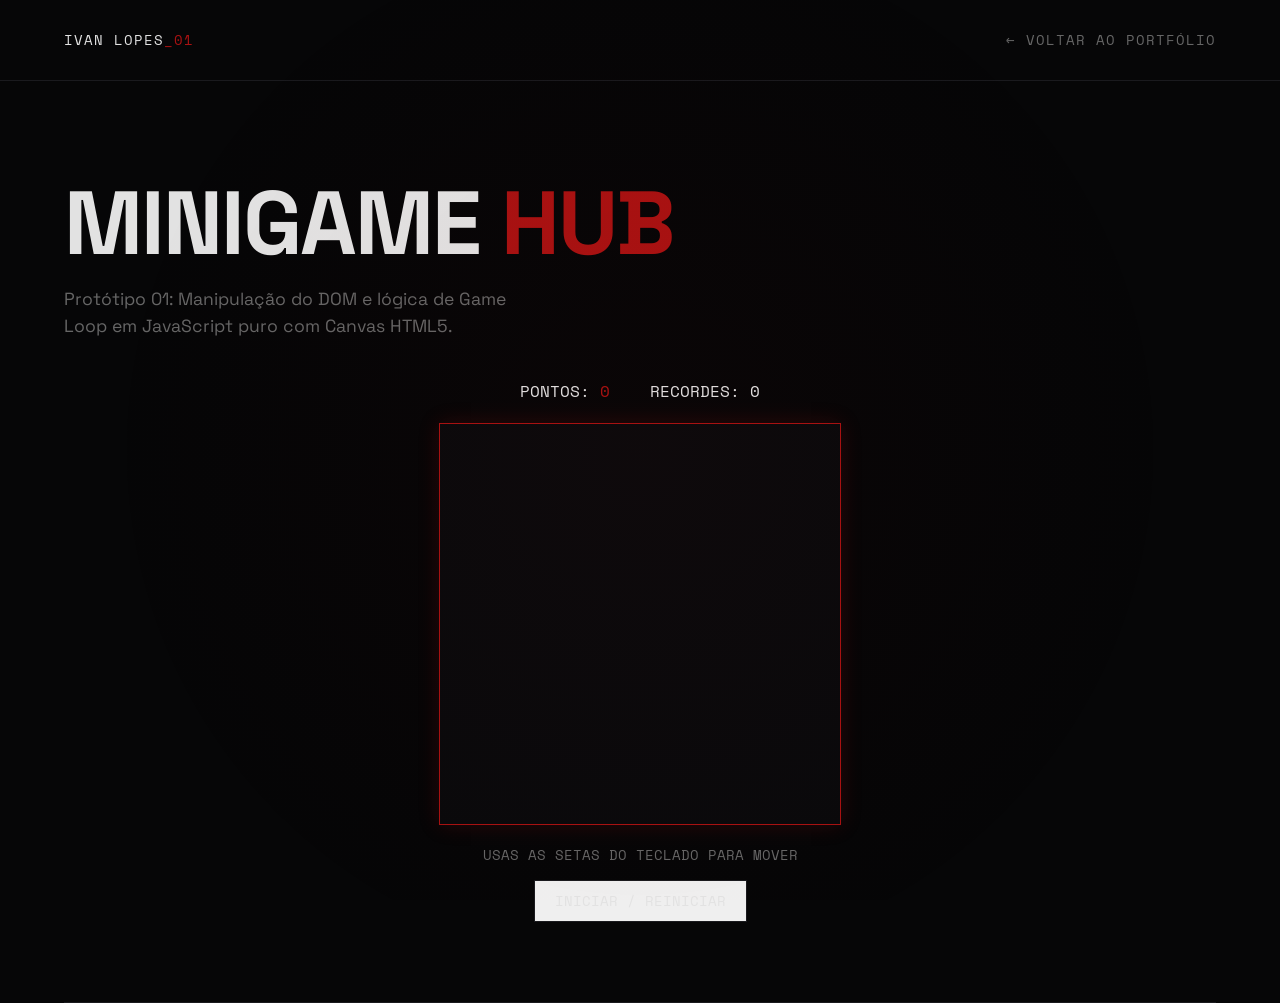
==== minigames.html @ bb53c3ee "First Prototipe" ====
<!DOCTYPE html>
<html lang="pt-BR">
<head>
    <meta charset="UTF-8">
    <meta name="viewport" content="width=device-width, initial-scale=1.0">
    <title>Hub de Minigames | Ivan Lopes</title>
    <link rel="preconnect" href="https://fonts.googleapis.com">
    <link rel="preconnect" href="https://fonts.gstatic.com" crossorigin>
    <link href="https://fonts.googleapis.com/css2?family=Space+Grotesk:wght@400;700&family=Space+Mono&display=swap" rel="stylesheet">
    <link rel="stylesheet" href="style.css">
    <style>
        .game-container {
            display: flex;
            flex-direction: column;
            align-items: center;
            gap: 20px;
            margin-top: 40px;
        }

        #gameCanvas {
            background-color: #0A0A0C;
            border: 1px solid var(--accent-red);
            box-shadow: 0 0 20px rgba(168, 18, 18, 0.2);
        }

        .game-stats {
            display: flex;
            gap: 40px;
            font-family: var(--font-mono);
            font-size: 1rem;
        }

        .game-controls {
            font-family: var(--font-mono);
            font-size: 0.85rem;
            color: var(--text-muted);
            text-align: center;
        }
    </style>
</head>
<body>

    <div class="noise-overlay"></div>

    <header>
        <div class="brand-id">IVAN LOPES<span>_01</span></div>
        <nav>
            <a href="index.html">← VOLTAR AO PORTFÓLIO</a>
        </nav>
    </header>

    <main>
        <section class="hero-editorial">
            <h1 class="hero-title">
                MINIGAME <span class="red-accent">HUB</span>
            </h1>
            <p class="bio-text">
                Protótipo 01: Manipulação do DOM e lógica de Game Loop em JavaScript puro com Canvas HTML5.
            </p>

            <div class="game-container">
                <div class="game-stats">
                    <div>PONTOS: <span id="score" class="red-accent">0</span></div>
                    <div>RECORDES: <span id="highScore">0</span></div>
                </div>

                <canvas id="gameCanvas" width="400" height="400"></canvas>

                <div class="game-controls">
                    <p>USAS AS SETAS DO TECLADO PARA MOVER</p>
                    <button id="startBtn" class="p-action" style="margin-top: 15px; cursor: pointer;">INICIAR / REINICIAR</button>
                </div>
            </div>
        </section>
    </main>

    <script>
        const canvas = document.getElementById('gameCanvas');
        const ctx = canvas.getContext('2d');
        const scoreElement = document.getElementById('score');
        const highScoreElement = document.getElementById('highScore');
        const startBtn = document.getElementById('startBtn');

        const gridSize = 20;
        const tileCount = canvas.width / gridSize;

        let snake = [{ x: 10, y: 10 }];
        let food = { x: 15, y: 15 };
        let dx = 0;
        let dy = 0;
        let score = 0;
        let highScore = 0;
        let gameInterval = null;
        let isRunning = false;

        function drawGame() {
            moveSnake();
            if (checkGameOver()) return;

            clearCanvas();
            drawFood();
            drawSnake();
        }

        function clearCanvas() {
            ctx.fillStyle = '#060607';
            ctx.fillRect(0, 0, canvas.width, canvas.height);
        }

        function drawSnake() {
            ctx.fillStyle = '#A81212';
            snake.forEach((part, index) => {
                if (index === 0) ctx.fillStyle = '#E61C1C';
                else ctx.fillStyle = '#A81212';
                ctx.fillRect(part.x * gridSize, part.y * gridSize, gridSize - 2, gridSize - 2);
            });
        }

        function drawFood() {
            ctx.fillStyle = '#10B981';
            ctx.fillRect(food.x * gridSize, food.y * gridSize, gridSize - 2, gridSize - 2);
        }

        function moveSnake() {
            const head = { x: snake[0].x + dx, y: snake[0].y + dy };
            snake.unshift(head);

            if (head.x === food.x && head.y === food.y) {
                score += 10;
                scoreElement.textContent = score;
                if (score > highScore) {
                    highScore = score;
                    highScoreElement.textContent = highScore;
                }
                generateFood();
            } else {
                snake.pop();
            }
        }

        function generateFood() {
            food.x = Math.floor(Math.random() * tileCount);
            food.y = Math.floor(Math.random() * tileCount);
        }

        function checkGameOver() {
            const head = snake[0];

            if (head.x < 0 || head.x >= tileCount || head.y < 0 || head.y >= tileCount) {
                resetGame();
                return true;
            }

            for (let i = 1; i < snake.length; i++) {
                if (head.x === snake[i].x && head.y === snake[i].y) {
                    resetGame();
                    return true;
                }
            }
            return false;
        }

        function resetGame() {
            alert(`Game Over! Pontuação final: ${score}`);
            clearInterval(gameInterval);
            isRunning = false;
            snake = [{ x: 10, y: 10 }];
            dx = 0;
            dy = 0;
            score = 0;
            scoreElement.textContent = score;
        }

        function startGame() {
            if (isRunning) clearInterval(gameInterval);
            snake = [{ x: 10, y: 10 }];
            dx = 1;
            dy = 0;
            score = 0;
            scoreElement.textContent = score;
            isRunning = true;
            generateFood();
            gameInterval = setInterval(drawGame, 100);
        }

        window.addEventListener('keydown', e => {
            if (!isRunning) return;
            switch (e.key) {
                case 'ArrowUp':
                    if (dy !== 1) { dx = 0; dy = -1; }
                    break;
                case 'ArrowDown':
                    if (dy !== -1) { dx = 0; dy = 1; }
                    break;
                case 'ArrowLeft':
                    if (dx !== 1) { dx = -1; dy = 0; }
                    break;
                case 'ArrowRight':
                    if (dx !== -1) { dx = 1; dy = 0; }
                    break;
            }
        });

        startBtn.addEventListener('click', startGame);
    </script>
</body>
</html>
---- style.css ----
/* RESET & BASE */
* {
    margin: 0;
    padding: 0;
    box-sizing: border-box;
}

:root {
    --bg-color: #060607;
    --text-color: #E2E2E2;
    --text-muted: #666666;
    --accent-red: #A81212;
    --accent-red-hover: #E61C1C;
    --accent-green: #10B981;
    --line-color: #1A1A1E;
    --font-main: 'Space Grotesk', sans-serif;
    --font-mono: 'Space Mono', monospace;
}

html {
    scroll-behavior: smooth;
    background-color: var(--bg-color);
    color: var(--text-color);
    font-family: var(--font-main);
}

body {
    overflow-x: hidden;
}

/* OVERLAY DE RUÍDO SUTIL */
.noise-overlay {
    position: fixed;
    top: 0; left: 0; width: 100vw; height: 100vh;
    background: radial-gradient(circle, rgba(168, 18, 18, 0.03) 0%, rgba(0,0,0,0) 70%);
    pointer-events: none;
    z-index: 999;
}

/* HEADER MINIMALISTA */
header {
    display: flex;
    justify-content: space-between;
    align-items: center;
    padding: 30px 5vw;
    border-bottom: 1px solid var(--line-color);
    font-family: var(--font-mono);
    font-size: 0.85rem;
    letter-spacing: 1px;
}

.brand-id span {
    color: var(--accent-red);
}

nav {
    display: flex;
    gap: 30px;
}

nav a {
    color: var(--text-muted);
    text-decoration: none;
    transition: color 0.3s;
}

nav a:hover {
    color: var(--accent-red-hover);
}

/* MAIN LAYOUT CONTAINER */
main {
    max-width: 1300px;
    margin: 0 auto;
    padding: 0 5vw;
}

/* HERO EDITORIAL COM FOTO */
.hero-editorial {
    padding: 100px 0 80px 0;
    border-bottom: 1px solid var(--line-color);
}

.hero-layout {
    display: grid;
    grid-template-columns: 1fr 300px;
    gap: 40px;
    align-items: center;
}

.hero-title {
    font-size: clamp(2.8rem, 7vw, 6.5rem);
    font-weight: 700;
    line-height: 0.95;
    letter-spacing: -2px;
    text-transform: uppercase;
}

.red-accent {
    color: var(--accent-red);
}

.hero-image-block {
    position: relative;
    width: 100%;
    max-width: 280px;
}

/* FOTO DO PERFIL CORRIGIDA */
.profile-photo {
    width: 100%;
    height: 380px;
    object-fit: cover;
    border-radius: 4px;
    border: 1px solid var(--line-color);
    filter: grayscale(100%) contrast(110%);
    transition: all 0.3s ease;
}

.profile-photo:hover {
    filter: grayscale(0%);
    border-color: var(--accent-red-hover);
    box-shadow: 0 0 15px rgba(168, 18, 18, 0.3);
}

.hero-meta {
    display: flex;
    justify-content: space-between;
    align-items: flex-end;
    margin-top: 60px;
    flex-wrap: wrap;
    gap: 30px;
}

.status-tag {
    font-family: var(--font-mono);
    font-size: 0.8rem;
    color: var(--text-muted);
}

.status-tag span {
    color: var(--accent-green);
    margin-right: 6px;
}

.bio-text {
    max-width: 480px;
    font-size: 1.1rem;
    color: var(--text-muted);
    line-height: 1.5;
    margin-top: 20px;
}

/* ESTRUTURA EDITORIAL / SEÇÕES */
.editorial-section {
    display: grid;
    grid-template-columns: 200px 1fr;
    padding: 90px 0;
    border-bottom: 1px solid var(--line-color);
}

.section-label {
    font-family: var(--font-mono);
    font-size: 0.85rem;
    color: var(--accent-red);
    letter-spacing: 1px;
}

.big-statement {
    font-size: clamp(1.4rem, 3vw, 2.2rem);
    font-weight: 300;
    line-height: 1.3;
    margin-bottom: 50px;
}

.skills-list {
    display: flex;
    gap: 80px;
}

.skill-column h4 {
    font-family: var(--font-mono);
    font-size: 0.8rem;
    color: var(--text-muted);
    margin-bottom: 15px;
    letter-spacing: 1px;
}

.skill-column ul {
    list-style: none;
}

.skill-column li {
    font-size: 1rem;
    margin-bottom: 8px;
    color: var(--text-color);
}

/* LISTA DE PROJETOS */
.project-list {
    display: flex;
    flex-direction: column;
}

.project-item {
    display: grid;
    grid-template-columns: 60px 1fr auto;
    align-items: center;
    padding: 35px 0;
    border-bottom: 1px solid var(--line-color);
    transition: background 0.3s;
}

.project-item:first-child {
    border-top: 1px solid var(--line-color);
}

.project-item:hover {
    background-color: rgba(168, 18, 18, 0.03);
}

.p-num {
    font-family: var(--font-mono);
    font-size: 0.9rem;
    color: var(--accent-red);
}

.p-info h3 {
    font-size: 1.5rem;
    font-weight: 600;
    letter-spacing: -0.5px;
    margin-bottom: 4px;
}

.p-info p {
    font-size: 0.95rem;
    color: var(--text-muted);
}

.p-techs {
    font-family: var(--font-mono);
    font-size: 0.75rem;
    color: var(--text-muted);
    margin-top: 8px;
}

.p-action {
    font-family: var(--font-mono);
    font-size: 0.85rem;
    color: var(--text-color);
    text-decoration: none;
    padding: 10px 20px;
    border: 1px solid var(--line-color);
    transition: all 0.3s;
}

.p-action:hover {
    border-color: var(--accent-red-hover);
    color: var(--accent-red-hover);
}

/* FOOTER EDITORIAL */
.footer-main h2 {
    font-size: clamp(1.8rem, 4vw, 3.5rem);
    font-weight: 700;
    letter-spacing: -1px;
    margin-bottom: 20px;
}

.email-link {
    display: inline-block;
    font-size: clamp(1.2rem, 3vw, 2.2rem);
    color: var(--accent-red);
    text-decoration: none;
    font-family: var(--font-mono);
    margin-bottom: 50px;
    transition: color 0.3s;
}

.email-link:hover {
    color: var(--accent-red-hover);
}

.footer-nav {
    display: flex;
    gap: 30px;
    margin-bottom: 60px;
}

.footer-nav a {
    font-family: var(--font-mono);
    color: var(--text-muted);
    text-decoration: none;
    font-size: 0.9rem;
    transition: color 0.3s;
}

.footer-nav a:hover {
    color: var(--text-color);
}

.copyright-line {
    display: flex;
    justify-content: space-between;
    font-family: var(--font-mono);
    font-size: 0.75rem;
    color: var(--text-muted);
    padding-top: 30px;
    border-top: 1px solid var(--line-color);
}

/* RESPONSIVIDADE */
@media (max-width: 850px) {
    .hero-layout {
        grid-template-columns: 1fr;
    }
    
    .hero-image-block {
        max-width: 100%;
        margin-top: 20px;
    }

    .profile-photo {
        height: 320px;
    }

    .editorial-section {
        grid-template-columns: 1fr;
        gap: 20px;
        padding: 50px 0;
    }

    .project-item {
        grid-template-columns: 1fr;
        gap: 15px;
    }

    .p-action {
        width: fit-content;
    }

    .skills-list {
        flex-direction: column;
        gap: 30px;
    }
}
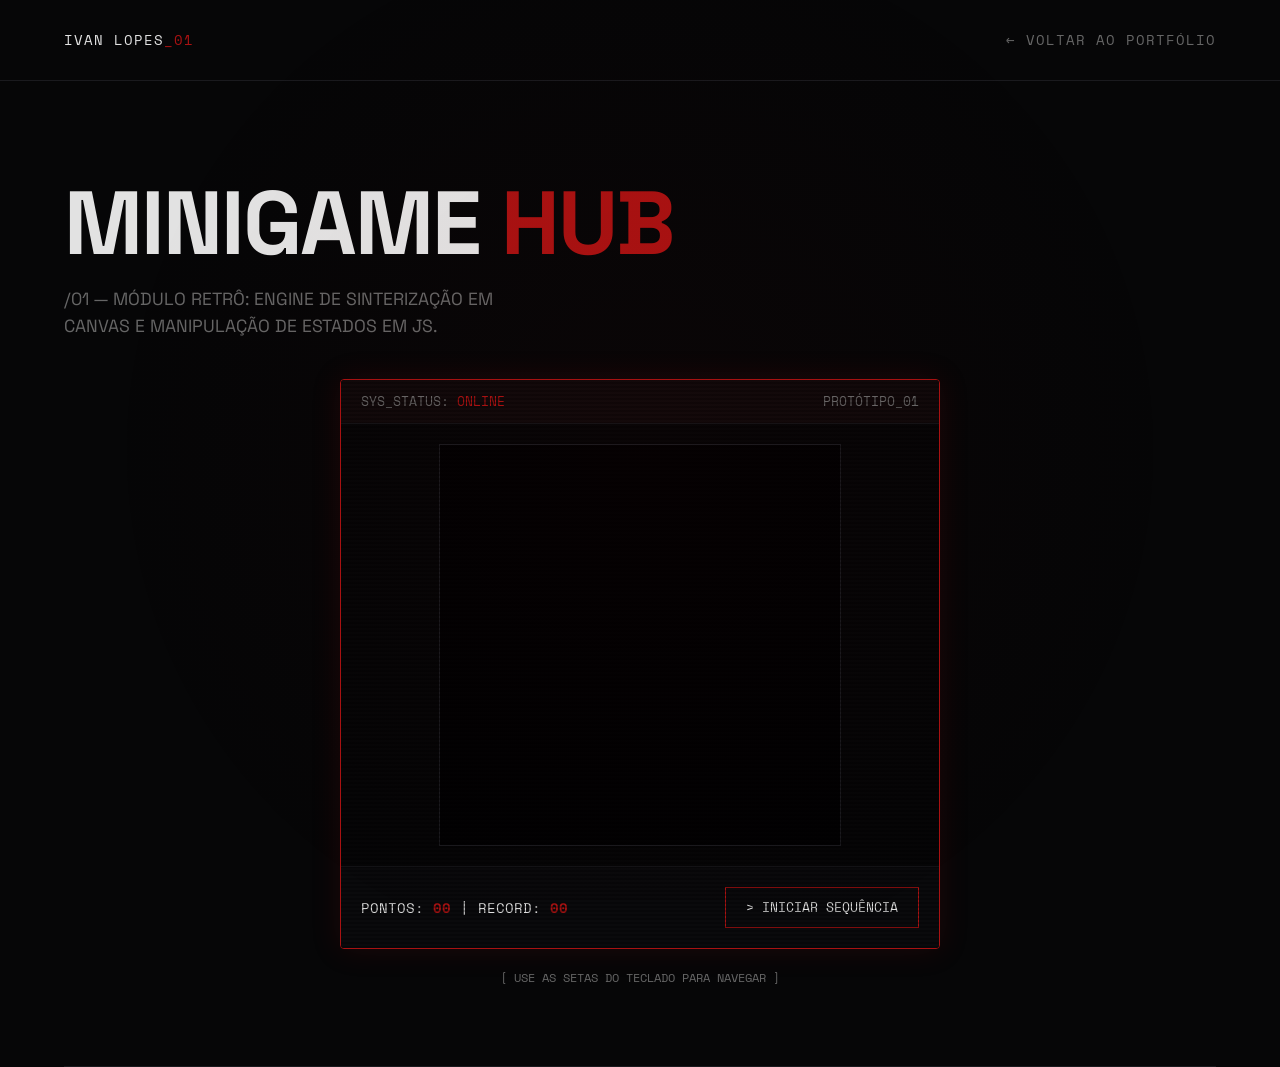
==== commit dea50e0f: "First project" ====
--- a/minigames.html
+++ b/minigames.html
@@ -3,37 +3,115 @@
 <head>
     <meta charset="UTF-8">
     <meta name="viewport" content="width=device-width, initial-scale=1.0">
-    <title>Hub de Minigames | Ivan Lopes</title>
+    <title>Minigame Hub | Ivan Lopes</title>
     <link rel="preconnect" href="https://fonts.googleapis.com">
     <link rel="preconnect" href="https://fonts.gstatic.com" crossorigin>
-    <link href="https://fonts.googleapis.com/css2?family=Space+Grotesk:wght@400;700&family=Space+Mono&display=swap" rel="stylesheet">
+    <link href="https://fonts.googleapis.com/css2?family=Space+Grotesk:wght@400;700&family=Space+Mono:wght@400;700&display=swap" rel="stylesheet">
     <link rel="stylesheet" href="style.css">
     <style>
-        .game-container {
+        .arcade-wrapper {
+            margin-top: 40px;
             display: flex;
             flex-direction: column;
             align-items: center;
-            gap: 20px;
-            margin-top: 40px;
+            width: 100%;
+        }
+
+        .terminal-box {
+            width: 100%;
+            max-width: 600px;
+            background: #000000;
+            border: 1px solid var(--accent-red);
+            border-radius: 4px;
+            position: relative;
+            overflow: hidden;
+            box-shadow: 0 0 30px rgba(168, 18, 18, 0.15);
+        }
+
+        /* Efeito Scanline CRT */
+        .terminal-box::before {
+            content: " ";
+            display: block;
+            position: absolute;
+            top: 0; left: 0; bottom: 0; right: 0;
+            background: linear-gradient(rgba(18, 16, 16, 0) 50%, rgba(0, 0, 0, 0.25) 50%);
+            background-size: 100% 4px;
+            z-index: 10;
+            pointer-events: none;
+        }
+
+        .terminal-header {
+            background: #100a0b;
+            padding: 12px 20px;
+            border-bottom: 1px solid var(--line-color);
+            display: flex;
+            justify-content: space-between;
+            align-items: center;
+            font-family: var(--font-mono);
+            font-size: 0.8rem;
+            color: var(--text-muted);
+        }
+
+        .terminal-header span {
+            color: var(--accent-red);
+        }
+
+        .canvas-container {
+            display: flex;
+            justify-content: center;
+            align-items: center;
+            padding: 20px;
+            background: #060607;
         }
 
         #gameCanvas {
-            background-color: #0A0A0C;
-            border: 1px solid var(--accent-red);
-            box-shadow: 0 0 20px rgba(168, 18, 18, 0.2);
+            background-color: #020203;
+            border: 1px solid var(--line-color);
         }
 
-        .game-stats {
+        .terminal-controls {
+            padding: 20px;
+            background: #0A0A0C;
+            border-top: 1px solid var(--line-color);
             display: flex;
-            gap: 40px;
-            font-family: var(--font-mono);
-            font-size: 1rem;
+            justify-content: space-between;
+            align-items: center;
+            flex-wrap: wrap;
+            gap: 15px;
         }
 
-        .game-controls {
+        .score-display {
             font-family: var(--font-mono);
-            font-size: 0.85rem;
+            font-size: 0.9rem;
+        }
+
+        .score-display span {
+            color: var(--accent-red);
+            font-weight: bold;
+        }
+
+        .btn-arcade {
+            font-family: var(--font-mono);
+            font-size: 0.8rem;
+            color: var(--text-color);
+            background: transparent;
+            border: 1px solid var(--accent-red);
+            padding: 10px 20px;
+            cursor: pointer;
+            transition: all 0.3s;
+        }
+
+        .btn-arcade:hover {
+            background: var(--accent-red);
+            color: #FFF;
+            box-shadow: 0 0 15px rgba(168, 18, 18, 0.4);
+        }
+
+        .instructions {
+            font-family: var(--font-mono);
+            font-size: 0.75rem;
             color: var(--text-muted);
+            margin-top: 20px;
             text-align: center;
         }
     </style>
@@ -55,21 +133,29 @@
                 MINIGAME <span class="red-accent">HUB</span>
             </h1>
             <p class="bio-text">
-                Protótipo 01: Manipulação do DOM e lógica de Game Loop em JavaScript puro com Canvas HTML5.
+                /01 — MÓDULO RETRÔ: ENGINE DE SINTERIZAÇÃO EM CANVAS E MANIPULAÇÃO DE ESTADOS EM JS.
             </p>
 
-            <div class="game-container">
-                <div class="game-stats">
-                    <div>PONTOS: <span id="score" class="red-accent">0</span></div>
-                    <div>RECORDES: <span id="highScore">0</span></div>
+            <div class="arcade-wrapper">
+                <div class="terminal-box">
+                    <div class="terminal-header">
+                        <div>SYS_STATUS: <span>ONLINE</span></div>
+                        <div>PROTÓTIPO_01</div>
+                    </div>
+
+                    <div class="canvas-container">
+                        <canvas id="gameCanvas" width="400" height="400"></canvas>
+                    </div>
+
+                    <div class="terminal-controls">
+                        <div class="score-display">
+                            PONTOS: <span id="score">00</span> | RECORD: <span id="highScore">00</span>
+                        </div>
+                        <button id="startBtn" class="btn-arcade">> INICIAR SEQUÊNCIA</button>
+                    </div>
                 </div>
 
-                <canvas id="gameCanvas" width="400" height="400"></canvas>
-
-                <div class="game-controls">
-                    <p>USAS AS SETAS DO TECLADO PARA MOVER</p>
-                    <button id="startBtn" class="p-action" style="margin-top: 15px; cursor: pointer;">INICIAR / REINICIAR</button>
-                </div>
+                <p class="instructions">[ USE AS SETAS DO TECLADO PARA NAVEGAR ]</p>
             </div>
         </section>
     </main>
@@ -77,131 +163,15 @@
     <script>
         const canvas = document.getElementById('gameCanvas');
         const ctx = canvas.getContext('2d');
-        const scoreElement = document.getElementById('score');
-        const highScoreElement = document.getElementById('highScore');
+        const scoreEl = document.getElementById('score');
+        const highScoreEl = document.getElementById('highScore');
         const startBtn = document.getElementById('startBtn');
 
-        const gridSize = 20;
-        const tileCount = canvas.width / gridSize;
+        const grid = 20;
+        const count = canvas.width / grid;
 
         let snake = [{ x: 10, y: 10 }];
         let food = { x: 15, y: 15 };
-        let dx = 0;
+        let dx = grid;
         let dy = 0;
-        let score = 0;
-        let highScore = 0;
-        let gameInterval = null;
-        let isRunning = false;
-
-        function drawGame() {
-            moveSnake();
-            if (checkGameOver()) return;
-
-            clearCanvas();
-            drawFood();
-            drawSnake();
-        }
-
-        function clearCanvas() {
-            ctx.fillStyle = '#060607';
-            ctx.fillRect(0, 0, canvas.width, canvas.height);
-        }
-
-        function drawSnake() {
-            ctx.fillStyle = '#A81212';
-            snake.forEach((part, index) => {
-                if (index === 0) ctx.fillStyle = '#E61C1C';
-                else ctx.fillStyle = '#A81212';
-                ctx.fillRect(part.x * gridSize, part.y * gridSize, gridSize - 2, gridSize - 2);
-            });
-        }
-
-        function drawFood() {
-            ctx.fillStyle = '#10B981';
-            ctx.fillRect(food.x * gridSize, food.y * gridSize, gridSize - 2, gridSize - 2);
-        }
-
-        function moveSnake() {
-            const head = { x: snake[0].x + dx, y: snake[0].y + dy };
-            snake.unshift(head);
-
-            if (head.x === food.x && head.y === food.y) {
-                score += 10;
-                scoreElement.textContent = score;
-                if (score > highScore) {
-                    highScore = score;
-                    highScoreElement.textContent = highScore;
-                }
-                generateFood();
-            } else {
-                snake.pop();
-            }
-        }
-
-        function generateFood() {
-            food.x = Math.floor(Math.random() * tileCount);
-            food.y = Math.floor(Math.random() * tileCount);
-        }
-
-        function checkGameOver() {
-            const head = snake[0];
-
-            if (head.x < 0 || head.x >= tileCount || head.y < 0 || head.y >= tileCount) {
-                resetGame();
-                return true;
-            }
-
-            for (let i = 1; i < snake.length; i++) {
-                if (head.x === snake[i].x && head.y === snake[i].y) {
-                    resetGame();
-                    return true;
-                }
-            }
-            return false;
-        }
-
-        function resetGame() {
-            alert(`Game Over! Pontuação final: ${score}`);
-            clearInterval(gameInterval);
-            isRunning = false;
-            snake = [{ x: 10, y: 10 }];
-            dx = 0;
-            dy = 0;
-            score = 0;
-            scoreElement.textContent = score;
-        }
-
-        function startGame() {
-            if (isRunning) clearInterval(gameInterval);
-            snake = [{ x: 10, y: 10 }];
-            dx = 1;
-            dy = 0;
-            score = 0;
-            scoreElement.textContent = score;
-            isRunning = true;
-            generateFood();
-            gameInterval = setInterval(drawGame, 100);
-        }
-
-        window.addEventListener('keydown', e => {
-            if (!isRunning) return;
-            switch (e.key) {
-                case 'ArrowUp':
-                    if (dy !== 1) { dx = 0; dy = -1; }
-                    break;
-                case 'ArrowDown':
-                    if (dy !== -1) { dx = 0; dy = 1; }
-                    break;
-                case 'ArrowLeft':
-                    if (dx !== 1) { dx = -1; dy = 0; }
-                    break;
-                case 'ArrowRight':
-                    if (dx !== -1) { dx = 1; dy = 0; }
-                    break;
-            }
-        });
-
-        startBtn.addEventListener('click', startGame);
-    </script>
-</body>
-</html>+        let score = 0;
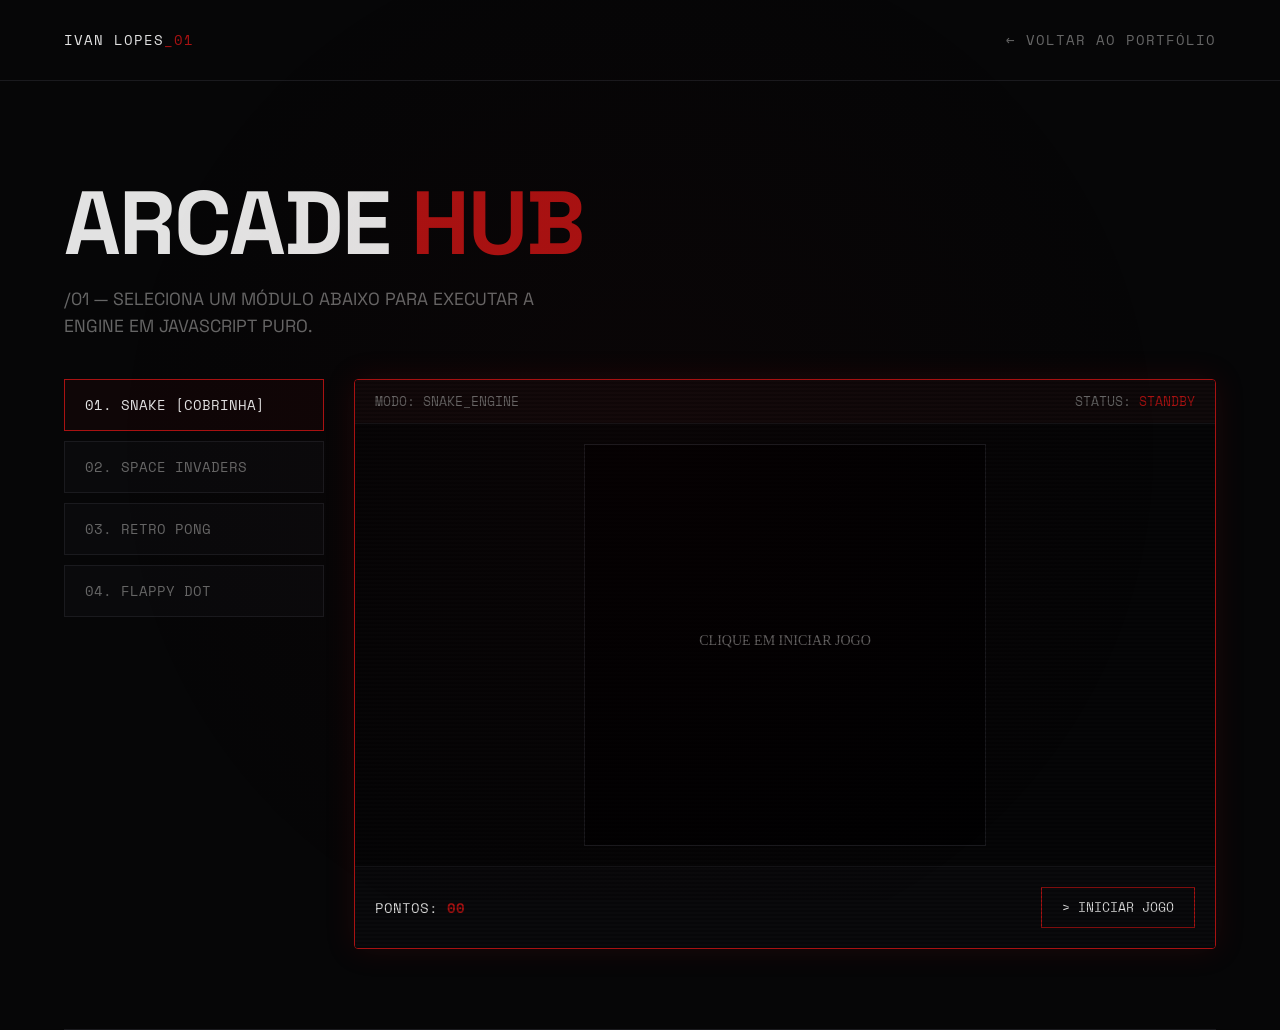
==== commit c79dee4a: "Project Update" ====
--- a/minigames.html
+++ b/minigames.html
@@ -3,23 +3,46 @@
 <head>
     <meta charset="UTF-8">
     <meta name="viewport" content="width=device-width, initial-scale=1.0">
-    <title>Minigame Hub | Ivan Lopes</title>
+    <title>Arcade Hub | Ivan Lopes</title>
     <link rel="preconnect" href="https://fonts.googleapis.com">
     <link rel="preconnect" href="https://fonts.gstatic.com" crossorigin>
     <link href="https://fonts.googleapis.com/css2?family=Space+Grotesk:wght@400;700&family=Space+Mono:wght@400;700&display=swap" rel="stylesheet">
     <link rel="stylesheet" href="style.css">
     <style>
-        .arcade-wrapper {
+        .arcade-layout {
+            display: grid;
+            grid-template-columns: 260px 1fr;
+            gap: 30px;
             margin-top: 40px;
+            align-items: start;
+        }
+
+        .game-selector {
             display: flex;
             flex-direction: column;
-            align-items: center;
-            width: 100%;
+            gap: 10px;
+        }
+
+        .game-btn {
+            font-family: var(--font-mono);
+            font-size: 0.85rem;
+            text-align: left;
+            padding: 15px 20px;
+            background: #0A0A0C;
+            border: 1px solid var(--line-color);
+            color: var(--text-muted);
+            cursor: pointer;
+            transition: all 0.3s;
+        }
+
+        .game-btn:hover, .game-btn.active {
+            border-color: var(--accent-red);
+            color: var(--text-color);
+            background: rgba(168, 18, 18, 0.05);
         }
 
         .terminal-box {
             width: 100%;
-            max-width: 600px;
             background: #000000;
             border: 1px solid var(--accent-red);
             border-radius: 4px;
@@ -28,7 +51,6 @@
             box-shadow: 0 0 30px rgba(168, 18, 18, 0.15);
         }
 
-        /* Efeito Scanline CRT */
         .terminal-box::before {
             content: " ";
             display: block;
@@ -107,12 +129,10 @@
             box-shadow: 0 0 15px rgba(168, 18, 18, 0.4);
         }
 
-        .instructions {
-            font-family: var(--font-mono);
-            font-size: 0.75rem;
-            color: var(--text-muted);
-            margin-top: 20px;
-            text-align: center;
+        @media (max-width: 900px) {
+            .arcade-layout {
+                grid-template-columns: 1fr;
+            }
         }
     </style>
 </head>
@@ -130,17 +150,26 @@
     <main>
         <section class="hero-editorial">
             <h1 class="hero-title">
-                MINIGAME <span class="red-accent">HUB</span>
+                ARCADE <span class="red-accent">HUB</span>
             </h1>
             <p class="bio-text">
-                /01 — MÓDULO RETRÔ: ENGINE DE SINTERIZAÇÃO EM CANVAS E MANIPULAÇÃO DE ESTADOS EM JS.
+                /01 — SELECIONA UM MÓDULO ABAIXO PARA EXECUTAR A ENGINE EM JAVASCRIPT PURO.
             </p>
 
-            <div class="arcade-wrapper">
+            <div class="arcade-layout">
+                <!-- Seletor de Jogos -->
+                <div class="game-selector">
+                    <button class="game-btn active" onclick="switchGame('snake')">01. SNAKE [COBRINHA]</button>
+                    <button class="game-btn" onclick="switchGame('invaders')">02. SPACE INVADERS</button>
+                    <button class="game-btn" onclick="switchGame('pong')">03. RETRO PONG</button>
+                    <button class="game-btn" onclick="switchGame('flappy')">04. FLAPPY DOT</button>
+                </div>
+
+                <!-- Terminal do Jogo -->
                 <div class="terminal-box">
                     <div class="terminal-header">
-                        <div>SYS_STATUS: <span>ONLINE</span></div>
-                        <div>PROTÓTIPO_01</div>
+                        <div id="gameTitle">MODO: SNAKE_ENGINE</div>
+                        <div>STATUS: <span id="sysStatus">STANDBY</span></div>
                     </div>
 
                     <div class="canvas-container">
@@ -149,13 +178,11 @@
 
                     <div class="terminal-controls">
                         <div class="score-display">
-                            PONTOS: <span id="score">00</span> | RECORD: <span id="highScore">00</span>
+                            PONTOS: <span id="score">00</span>
                         </div>
-                        <button id="startBtn" class="btn-arcade">> INICIAR SEQUÊNCIA</button>
+                        <button id="startBtn" class="btn-arcade">> INICIAR JOGO</button>
                     </div>
                 </div>
-
-                <p class="instructions">[ USE AS SETAS DO TECLADO PARA NAVEGAR ]</p>
             </div>
         </section>
     </main>
@@ -164,14 +191,215 @@
         const canvas = document.getElementById('gameCanvas');
         const ctx = canvas.getContext('2d');
         const scoreEl = document.getElementById('score');
-        const highScoreEl = document.getElementById('highScore');
         const startBtn = document.getElementById('startBtn');
-
-        const grid = 20;
-        const count = canvas.width / grid;
-
-        let snake = [{ x: 10, y: 10 }];
-        let food = { x: 15, y: 15 };
-        let dx = grid;
-        let dy = 0;
-        let score = 0;+        const sysStatus = document.getElementById('sysStatus');
+        const gameTitle = document.getElementById('gameTitle');
+        const gameBtns = document.querySelectorAll('.game-btn');
+
+        let currentGame = 'snake';
+        let gameInterval = null;
+        let score = 0;
+        let active = false;
+
+        // Variáveis globais dos estados dos jogos
+        let snake, food, dx, dy, grid;
+        let invaders, bullets, alienBullets, playerX;
+        let ballX, ballY, ballSpeedX, ballSpeedY, paddleY, aiPaddleY;
+        let birdY, birdVelocity, pipes;
+
+        function switchGame(game) {
+            stopGame();
+            currentGame = game;
+            gameBtns.forEach(btn => btn.classList.remove('active'));
+            event.target.classList.add('active');
+            
+            if(game === 'snake') gameTitle.textContent = "MODO: SNAKE_ENGINE";
+            if(game === 'invaders') gameTitle.textContent = "MODO: SPACE_INVADERS";
+            if(game === 'pong') gameTitle.textContent = "MODO: RETRO_PONG";
+            if(game === 'flappy') gameTitle.textContent = "MODO: FLAPPY_DOT";
+            
+            resetCurrentGame();
+        }
+
+        function resetCurrentGame() {
+            active = false;
+            sysStatus.textContent = "STANDBY";
+            score = 0;
+            scoreEl.textContent = "00";
+            ctx.fillStyle = '#020203';
+            ctx.fillRect(0, 0, canvas.width, canvas.height);
+
+            ctx.fillStyle = '#666';
+            ctx.font = '14px "Space Mono"';
+            ctx.textAlign = 'center';
+            ctx.fillText("CLIQUE EM INICIAR JOGO", canvas.width / 2, canvas.height / 2);
+        }
+
+        function stopGame() {
+            if (gameInterval) clearInterval(gameInterval);
+            active = false;
+        }
+
+        function startGame() {
+            stopGame();
+            active = true;
+            sysStatus.textContent = "ONLINE";
+            score = 0;
+            scoreEl.textContent = "00";
+
+            if (currentGame === 'snake') initSnake();
+            if (currentGame === 'invaders') initInvaders();
+            if (currentGame === 'pong') initPong();
+            if (currentGame === 'flappy') initFlappy();
+        }
+
+        // --- 01. SNAKE ---
+        function initSnake() {
+            grid = 20;
+            snake = [{ x: 10 * grid, y: 10 * grid }];
+            food = { x: 5 * grid, y: 5 * grid };
+            dx = grid; dy = 0;
+            gameInterval = setInterval(updateSnake, 100);
+        }
+        function updateSnake() {
+            const head = { x: snake[0].x + dx, y: snake[0].y + dy };
+            if (head.x < 0 || head.x >= canvas.width || head.y < 0 || head.y >= canvas.height || snake.some(p => p.x === head.x && p.y === head.y)) {
+                return gameOver();
+            }
+            snake.unshift(head);
+            if (head.x === food.x && head.y === food.y) {
+                score += 10; scoreEl.textContent = score;
+                food = { x: Math.floor(Math.random()*(canvas.width/grid))*grid, y: Math.floor(Math.random()*(canvas.height/grid))*grid };
+            } else { snake.pop(); }
+
+            ctx.fillStyle = '#020203'; ctx.fillRect(0, 0, canvas.width, canvas.height);
+            ctx.fillStyle = '#A81212'; ctx.fillRect(food.x, food.y, grid-2, grid-2);
+            snake.forEach((p, i) => {
+                ctx.fillStyle = i === 0 ? '#E61C1C' : '#660B0B';
+                ctx.fillRect(p.x, p.y, grid-2, grid-2);
+            });
+        }
+
+        // --- 02. SPACE INVADERS ---
+        function initInvaders() {
+            playerX = 180;
+            bullets = [];
+            alienBullets = [];
+            invaders = [];
+            for(let r=0; r<3; r++) {
+                for(let c=0; c<6; c++) {
+                    invaders.push({x: c * 50 + 50, y: r * 30 + 40, alive: true});
+                }
+            }
+            gameInterval = setInterval(updateInvaders, 30);
+        }
+        function updateInvaders() {
+            ctx.fillStyle = '#020203'; ctx.fillRect(0, 0, canvas.width, canvas.height);
+            // Player
+            ctx.fillStyle = '#E61C1C'; ctx.fillRect(playerX, 360, 40, 10);
+            // Bullets
+            ctx.fillStyle = '#FFF';
+            bullets.forEach((b, index) => {
+                b.y -= 7; ctx.fillRect(b.x, b.y, 3, 10);
+                if(b.y < 0) bullets.splice(index, 1);
+            });
+            // Invaders
+            invaders.forEach(inv => {
+                if(!inv.alive) return;
+                ctx.fillStyle = '#10B981'; ctx.fillRect(inv.x, inv.y, 25, 15);
+                // Colisão tiro
+                bullets.forEach((b, bIdx) => {
+                    if(b.x > inv.x && b.x < inv.x+25 && b.y > inv.y && b.y < inv.y+15) {
+                        inv.alive = false; bullets.splice(bIdx, 1);
+                        score += 20; scoreEl.textContent = score;
+                    }
+                });
+            });
+            if(invaders.every(i => !i.alive)) { gameOver("VITÓRIA!"); }
+        }
+
+        // --- 03. RETRO PONG ---
+        function initPong() {
+            ballX = 200; ballY = 200; ballSpeedX = 4; ballSpeedY = 3;
+            paddleY = 160; aiPaddleY = 160;
+            gameInterval = setInterval(updatePong, 30);
+        }
+        function updatePong() {
+            ballX += ballSpeedX; ballY += ballSpeedY;
+            if(ballY < 0 || ballY > canvas.height) ballSpeedY *= -1;
+            // IA simples
+            if(aiPaddleY + 35 < ballY) aiPaddleY += 3; else aiPaddleY -= 3;
+            // Colisão Pales
+            if(ballX < 25 && ballY > paddleY && ballY < paddleY + 70) { ballSpeedX *= -1; score += 5; scoreEl.textContent = score; }
+            if(ballX > canvas.width - 25 && ballY > aiPaddleY && ballY < aiPaddleY + 70) { ballSpeedX *= -1; }
+            if(ballX < 0 || ballX > canvas.width) { return gameOver(); }
+
+            ctx.fillStyle = '#020203'; ctx.fillRect(0, 0, canvas.width, canvas.height);
+            ctx.fillStyle = '#FFF'; ctx.fillRect(15, paddleY, 10, 70);
+            ctx.fillRect(canvas.width - 25, aiPaddleY, 10, 70);
+            ctx.fillRect(ballX, ballY, 8, 8);
+        }
+
+        // --- 04. FLAPPY DOT ---
+        function initFlappy() {
+            birdY = 200; birdVelocity = 0;
+            pipes = [{x: 400, top: 120, bottom: 120}];
+            gameInterval = setInterval(updateFlappy, 30);
+        }
+        function updateFlappy() {
+            birdVelocity += 0.6; birdY += birdVelocity;
+            if(birdY > canvas.height || birdY < 0) return gameOver();
+
+            ctx.fillStyle = '#020203'; ctx.fillRect(0, 0, canvas.width, canvas.height);
+            // Pássaro/Ponto
+            ctx.fillStyle = '#E61C1C'; ctx.fillRect(80, birdY, 15, 15);
+            // Canos
+            ctx.fillStyle = '#10B981';
+            pipes.forEach(p => {
+                p.x -= 3;
+                ctx.fillRect(p.x, 0, 40, p.top);
+                ctx.fillRect(p.x, canvas.height - p.bottom, 40, p.bottom);
+                if(p.x < -40) { p.x = 400; p.top = Math.random()*150+50; p.bottom = Math.random()*150+50; score += 10; scoreEl.textContent = score; }
+                if(80 + 15 > p.x && 80 < p.x + 40 && (birdY < p.top || birdY + 15 > canvas.height - p.bottom)) return gameOver();
+            });
+        }
+
+        function gameOver(msg = "GAME OVER") {
+            stopGame();
+            sysStatus.textContent = "OFFLINE";
+            ctx.fillStyle = 'rgba(6, 6, 7, 0.9)';
+            ctx.fillRect(0, 0, canvas.width, canvas.height);
+            ctx.fillStyle = '#A81212';
+            ctx.font = 'bold 16px "Space Mono"';
+            ctx.textAlign = 'center';
+            ctx.fillText(msg, canvas.width / 2, canvas.height / 2);
+        }
+
+        // Controles de Teclado Universais
+        document.addEventListener('keydown', e => {
+            if(!active) return;
+            if(currentGame === 'snake') {
+                if(e.key === 'ArrowUp' && dy === 0) { dx = 0; dy = -grid; }
+                if(e.key === 'ArrowDown' && dy === 0) { dx = 0; dy = grid; }
+                if(e.key === 'ArrowLeft' && dx === 0) { dx = -grid; dy = 0; }
+                if(e.key === 'ArrowRight' && dx === 0) { dx = grid; dy = 0; }
+            }
+            if(currentGame === 'invaders') {
+                if(e.key === 'ArrowLeft' && playerX > 10) playerX -= 20;
+                if(e.key === 'ArrowRight' && playerX < canvas.width - 50) playerX += 20;
+                if(e.key === ' ' || e.key === 'ArrowUp') bullets.push({x: playerX + 18, y: 360});
+            }
+            if(currentGame === 'pong') {
+                if(e.key === 'ArrowUp' && paddleY > 10) paddleY -= 25;
+                if(e.key === 'ArrowDown' && paddleY < canvas.height - 80) paddleY += 25;
+            }
+            if(currentGame === 'flappy') {
+                if(e.key === ' ' || e.key === 'ArrowUp') birdVelocity = -8;
+            }
+        });
+
+        startBtn.addEventListener('click', startGame);
+        resetCurrentGame();
+    </script>
+</body>
+</html>
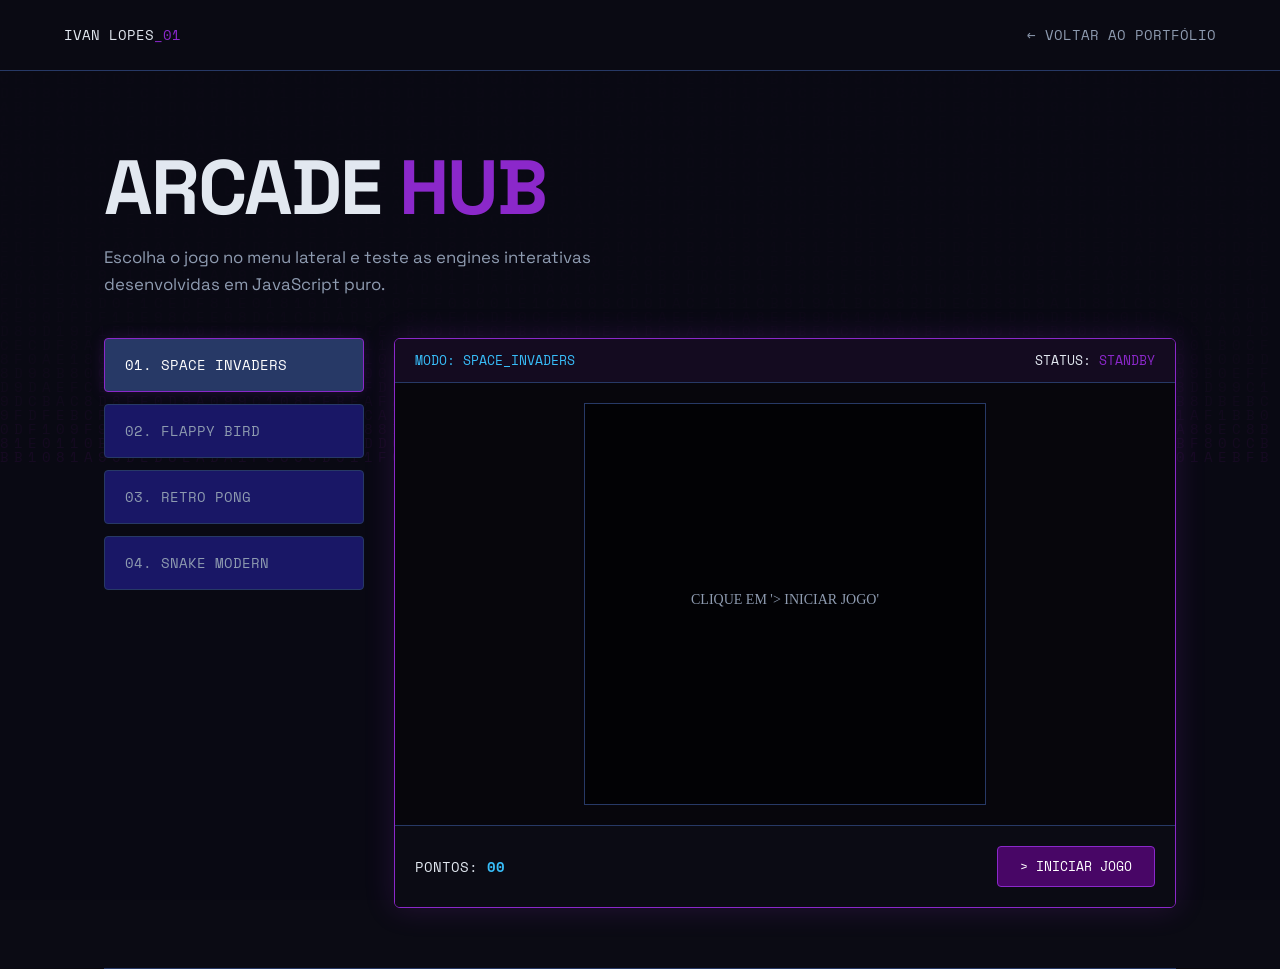
==== commit 943b837f: "General Update" ====
--- a/minigames.html
+++ b/minigames.html
@@ -20,50 +20,40 @@
         .game-selector {
             display: flex;
             flex-direction: column;
-            gap: 10px;
+            gap: 12px;
         }
 
         .game-btn {
             font-family: var(--font-mono);
             font-size: 0.85rem;
             text-align: left;
-            padding: 15px 20px;
-            background: #0A0A0C;
+            padding: 16px 20px;
+            background: var(--surface-color);
             border: 1px solid var(--line-color);
             color: var(--text-muted);
             cursor: pointer;
             transition: all 0.3s;
+            border-radius: 4px;
         }
 
         .game-btn:hover, .game-btn.active {
-            border-color: var(--accent-red);
-            color: var(--text-color);
-            background: rgba(168, 18, 18, 0.05);
+            border-color: var(--accent-violet);
+            color: #FFF;
+            background: var(--surface-hover);
+            box-shadow: 0 0 15px rgba(139, 40, 202, 0.2);
         }
 
         .terminal-box {
             width: 100%;
-            background: #000000;
-            border: 1px solid var(--accent-red);
-            border-radius: 4px;
-            position: relative;
+            background: #000;
+            border: 1px solid var(--accent-violet);
+            border-radius: 6px;
             overflow: hidden;
-            box-shadow: 0 0 30px rgba(168, 18, 18, 0.15);
-        }
-
-        .terminal-box::before {
-            content: " ";
-            display: block;
-            position: absolute;
-            top: 0; left: 0; bottom: 0; right: 0;
-            background: linear-gradient(rgba(18, 16, 16, 0) 50%, rgba(0, 0, 0, 0.25) 50%);
-            background-size: 100% 4px;
-            z-index: 10;
-            pointer-events: none;
+            box-shadow: 0 0 30px rgba(139, 40, 202, 0.2);
         }
 
         .terminal-header {
-            background: #100a0b;
+            background: #140b20;
             padding: 12px 20px;
             border-bottom: 1px solid var(--line-color);
             display: flex;
@@ -71,11 +61,6 @@
             align-items: center;
             font-family: var(--font-mono);
             font-size: 0.8rem;
-            color: var(--text-muted);
-        }
-
-        .terminal-header span {
-            color: var(--accent-red);
         }
 
         .canvas-container {
@@ -83,23 +68,21 @@
             justify-content: center;
             align-items: center;
             padding: 20px;
-            background: #060607;
+            background: #07060c;
         }
 
         #gameCanvas {
-            background-color: #020203;
+            background-color: #020205;
             border: 1px solid var(--line-color);
         }
 
         .terminal-controls {
             padding: 20px;
-            background: #0A0A0C;
+            background: #0b0b14;
             border-top: 1px solid var(--line-color);
             display: flex;
             justify-content: space-between;
             align-items: center;
-            flex-wrap: wrap;
-            gap: 15px;
         }
 
         .score-display {
@@ -108,37 +91,35 @@
         }
 
         .score-display span {
-            color: var(--accent-red);
+            color: var(--accent-cyan);
             font-weight: bold;
         }
 
         .btn-arcade {
             font-family: var(--font-mono);
             font-size: 0.8rem;
-            color: var(--text-color);
-            background: transparent;
-            border: 1px solid var(--accent-red);
-            padding: 10px 20px;
+            color: #FFF;
+            background: var(--accent-purple);
+            border: 1px solid var(--accent-violet);
+            padding: 10px 22px;
             cursor: pointer;
+            border-radius: 4px;
             transition: all 0.3s;
         }
 
         .btn-arcade:hover {
-            background: var(--accent-red);
-            color: #FFF;
-            box-shadow: 0 0 15px rgba(168, 18, 18, 0.4);
-        }
-
-        @media (max-width: 900px) {
-            .arcade-layout {
-                grid-template-columns: 1fr;
-            }
+            background: var(--accent-violet);
+            box-shadow: 0 0 15px rgba(139, 40, 202, 0.5);
+        }
+
+        @media (max-width: 850px) {
+            .arcade-layout { grid-template-columns: 1fr; }
         }
     </style>
 </head>
 <body>
 
-    <div class="noise-overlay"></div>
+    <canvas id="bgCanvas"></canvas>
 
     <header>
         <div class="brand-id">IVAN LOPES<span>_01</span></div>
@@ -150,26 +131,26 @@
     <main>
         <section class="hero-editorial">
             <h1 class="hero-title">
-                ARCADE <span class="red-accent">HUB</span>
+                ARCADE <span class="purple-accent">HUB</span>
             </h1>
             <p class="bio-text">
-                /01 — SELECIONA UM MÓDULO ABAIXO PARA EXECUTAR A ENGINE EM JAVASCRIPT PURO.
+                Escolha o jogo no menu lateral e teste as engines interativas desenvolvidas em JavaScript puro.
             </p>
 
             <div class="arcade-layout">
-                <!-- Seletor de Jogos -->
+                <!-- MENU INTERATIVO DE JOGOS -->
                 <div class="game-selector">
-                    <button class="game-btn active" onclick="switchGame('snake')">01. SNAKE [COBRINHA]</button>
-                    <button class="game-btn" onclick="switchGame('invaders')">02. SPACE INVADERS</button>
-                    <button class="game-btn" onclick="switchGame('pong')">03. RETRO PONG</button>
-                    <button class="game-btn" onclick="switchGame('flappy')">04. FLAPPY DOT</button>
+                    <button class="game-btn active" onclick="switchGame('invaders', this)">01. SPACE INVADERS</button>
+                    <button class="game-btn" onclick="switchGame('flappy', this)">02. FLAPPY BIRD</button>
+                    <button class="game-btn" onclick="switchGame('pong', this)">03. RETRO PONG</button>
+                    <button class="game-btn" onclick="switchGame('snake', this)">04. SNAKE MODERN</button>
                 </div>
 
-                <!-- Terminal do Jogo -->
+                <!-- TERMINAL ONDE O JOGO RODA -->
                 <div class="terminal-box">
                     <div class="terminal-header">
-                        <div id="gameTitle">MODO: SNAKE_ENGINE</div>
-                        <div>STATUS: <span id="sysStatus">STANDBY</span></div>
+                        <div id="gameTitle" style="color: var(--accent-cyan);">MODO: SPACE_INVADERS</div>
+                        <div>STATUS: <span id="sysStatus" style="color: var(--accent-violet);">STANDBY</span></div>
                     </div>
 
                     <div class="canvas-container">
@@ -188,55 +169,69 @@
     </main>
 
     <script>
+        // --- CHUVA DIGITAL DE FUNDO ---
+        const bgCanvas = document.getElementById('bgCanvas');
+        const bgCtx = bgCanvas.getContext('2d');
+        bgCanvas.width = window.innerWidth;
+        bgCanvas.height = window.innerHeight;
+        const chars = '0189ABCDEF';
+        const drops = Array(Math.floor(bgCanvas.width / 14)).fill(1);
+        setInterval(() => {
+            bgCtx.fillStyle = 'rgba(11, 11, 20, 0.15)';
+            bgCtx.fillRect(0, 0, bgCanvas.width, bgCanvas.height);
+            bgCtx.fillStyle = '#480666';
+            bgCtx.font = '14px "Space Mono"';
+            drops.forEach((y, i) => {
+                bgCtx.fillText(chars[Math.floor(Math.random()*chars.length)], i * 14, y * 14);
+                if (y * 14 > bgCanvas.height && Math.random() > 0.975) drops[i] = 0;
+                drops[i]++;
+            });
+        }, 40);
+
+        // --- SISTEMA DE ENGINE DE JOGOS ---
         const canvas = document.getElementById('gameCanvas');
         const ctx = canvas.getContext('2d');
         const scoreEl = document.getElementById('score');
         const startBtn = document.getElementById('startBtn');
         const sysStatus = document.getElementById('sysStatus');
         const gameTitle = document.getElementById('gameTitle');
-        const gameBtns = document.querySelectorAll('.game-btn');
-
-        let currentGame = 'snake';
-        let gameInterval = null;
+
+        let currentGame = 'invaders';
+        let gameLoop = null;
         let score = 0;
         let active = false;
 
-        // Variáveis globais dos estados dos jogos
-        let snake, food, dx, dy, grid;
-        let invaders, bullets, alienBullets, playerX;
-        let ballX, ballY, ballSpeedX, ballSpeedY, paddleY, aiPaddleY;
-        let birdY, birdVelocity, pipes;
-
-        function switchGame(game) {
+        function switchGame(game, btn) {
             stopGame();
             currentGame = game;
-            gameBtns.forEach(btn => btn.classList.remove('active'));
-            event.target.classList.add('active');
-            
-            if(game === 'snake') gameTitle.textContent = "MODO: SNAKE_ENGINE";
-            if(game === 'invaders') gameTitle.textContent = "MODO: SPACE_INVADERS";
-            if(game === 'pong') gameTitle.textContent = "MODO: RETRO_PONG";
-            if(game === 'flappy') gameTitle.textContent = "MODO: FLAPPY_DOT";
-            
-            resetCurrentGame();
-        }
-
-        function resetCurrentGame() {
+            document.querySelectorAll('.game-btn').forEach(b => b.classList.remove('active'));
+            btn.classList.add('active');
+
+            const titles = {
+                'invaders': 'MODO: SPACE_INVADERS',
+                'flappy': 'MODO: FLAPPY_BIRD',
+                'pong': 'MODO: RETRO_PONG',
+                'snake': 'MODO: SNAKE_MODERN'
+            };
+            gameTitle.textContent = titles[game];
+            resetScreen();
+        }
+
+        function resetScreen() {
             active = false;
             sysStatus.textContent = "STANDBY";
             score = 0;
             scoreEl.textContent = "00";
-            ctx.fillStyle = '#020203';
+            ctx.fillStyle = '#020205';
             ctx.fillRect(0, 0, canvas.width, canvas.height);
-
-            ctx.fillStyle = '#666';
+            ctx.fillStyle = '#8e9bb0';
             ctx.font = '14px "Space Mono"';
             ctx.textAlign = 'center';
-            ctx.fillText("CLIQUE EM INICIAR JOGO", canvas.width / 2, canvas.height / 2);
+            ctx.fillText("CLIQUE EM '> INICIAR JOGO'", canvas.width / 2, canvas.height / 2);
         }
 
         function stopGame() {
-            if (gameInterval) clearInterval(gameInterval);
+            if (gameLoop) clearInterval(gameLoop);
             active = false;
         }
 
@@ -247,159 +242,149 @@
             score = 0;
             scoreEl.textContent = "00";
 
-            if (currentGame === 'snake') initSnake();
-            if (currentGame === 'invaders') initInvaders();
-            if (currentGame === 'pong') initPong();
-            if (currentGame === 'flappy') initFlappy();
-        }
-
-        // --- 01. SNAKE ---
-        function initSnake() {
-            grid = 20;
-            snake = [{ x: 10 * grid, y: 10 * grid }];
-            food = { x: 5 * grid, y: 5 * grid };
-            dx = grid; dy = 0;
-            gameInterval = setInterval(updateSnake, 100);
-        }
-        function updateSnake() {
-            const head = { x: snake[0].x + dx, y: snake[0].y + dy };
-            if (head.x < 0 || head.x >= canvas.width || head.y < 0 || head.y >= canvas.height || snake.some(p => p.x === head.x && p.y === head.y)) {
-                return gameOver();
-            }
-            snake.unshift(head);
-            if (head.x === food.x && head.y === food.y) {
-                score += 10; scoreEl.textContent = score;
-                food = { x: Math.floor(Math.random()*(canvas.width/grid))*grid, y: Math.floor(Math.random()*(canvas.height/grid))*grid };
-            } else { snake.pop(); }
-
-            ctx.fillStyle = '#020203'; ctx.fillRect(0, 0, canvas.width, canvas.height);
-            ctx.fillStyle = '#A81212'; ctx.fillRect(food.x, food.y, grid-2, grid-2);
-            snake.forEach((p, i) => {
-                ctx.fillStyle = i === 0 ? '#E61C1C' : '#660B0B';
-                ctx.fillRect(p.x, p.y, grid-2, grid-2);
-            });
-        }
-
-        // --- 02. SPACE INVADERS ---
-        function initInvaders() {
-            playerX = 180;
-            bullets = [];
-            alienBullets = [];
-            invaders = [];
-            for(let r=0; r<3; r++) {
-                for(let c=0; c<6; c++) {
-                    invaders.push({x: c * 50 + 50, y: r * 30 + 40, alive: true});
+            if (currentGame === 'invaders') setupInvaders();
+            if (currentGame === 'flappy') setupFlappy();
+            if (currentGame === 'pong') setupPong();
+            if (currentGame === 'snake') setupSnake();
+        }
+
+        function gameOver(msg = "GAME OVER") {
+            stopGame();
+            sysStatus.textContent = "OFFLINE";
+            ctx.fillStyle = 'rgba(7, 6, 12, 0.85)';
+            ctx.fillRect(0, 0, canvas.width, canvas.height);
+            ctx.fillStyle = '#8b28ca';
+            ctx.font = 'bold 16px "Space Mono"';
+            ctx.textAlign = 'center';
+            ctx.fillText(msg, canvas.width / 2, canvas.height / 2);
+        }
+
+        // --- 1. SPACE INVADERS ---
+        let playerX, bullets, aliens;
+        function setupInvaders() {
+            playerX = 180; bullets = []; aliens = [];
+            for (let r = 0; r < 3; r++) {
+                for (let c = 0; c < 6; c++) {
+                    aliens.push({ x: c * 50 + 50, y: r * 30 + 40, alive: true });
                 }
             }
-            gameInterval = setInterval(updateInvaders, 30);
-        }
-        function updateInvaders() {
-            ctx.fillStyle = '#020203'; ctx.fillRect(0, 0, canvas.width, canvas.height);
-            // Player
-            ctx.fillStyle = '#E61C1C'; ctx.fillRect(playerX, 360, 40, 10);
-            // Bullets
-            ctx.fillStyle = '#FFF';
-            bullets.forEach((b, index) => {
-                b.y -= 7; ctx.fillRect(b.x, b.y, 3, 10);
-                if(b.y < 0) bullets.splice(index, 1);
-            });
-            // Invaders
-            invaders.forEach(inv => {
-                if(!inv.alive) return;
-                ctx.fillStyle = '#10B981'; ctx.fillRect(inv.x, inv.y, 25, 15);
-                // Colisão tiro
-                bullets.forEach((b, bIdx) => {
-                    if(b.x > inv.x && b.x < inv.x+25 && b.y > inv.y && b.y < inv.y+15) {
-                        inv.alive = false; bullets.splice(bIdx, 1);
+            gameLoop = setInterval(runInvaders, 30);
+        }
+        function runInvaders() {
+            ctx.fillStyle = '#020205'; ctx.fillRect(0, 0, canvas.width, canvas.height);
+            ctx.fillStyle = '#38bdf8'; ctx.fillRect(playerX, 360, 40, 10);
+
+            bullets.forEach((b, i) => {
+                b.y -= 7;
+                ctx.fillStyle = '#8b28ca'; ctx.fillRect(b.x, b.y, 4, 10);
+                if (b.y < 0) bullets.splice(i, 1);
+            });
+
+            aliens.forEach(a => {
+                if (!a.alive) return;
+                ctx.fillStyle = '#273966'; ctx.fillRect(a.x, a.y, 30, 18);
+                bullets.forEach((b, bi) => {
+                    if (b.x > a.x && b.x < a.x + 30 && b.y > a.y && b.y < a.y + 18) {
+                        a.alive = false; bullets.splice(bi, 1);
                         score += 20; scoreEl.textContent = score;
                     }
                 });
             });
-            if(invaders.every(i => !i.alive)) { gameOver("VITÓRIA!"); }
-        }
-
-        // --- 03. RETRO PONG ---
-        function initPong() {
-            ballX = 200; ballY = 200; ballSpeedX = 4; ballSpeedY = 3;
-            paddleY = 160; aiPaddleY = 160;
-            gameInterval = setInterval(updatePong, 30);
-        }
-        function updatePong() {
-            ballX += ballSpeedX; ballY += ballSpeedY;
-            if(ballY < 0 || ballY > canvas.height) ballSpeedY *= -1;
-            // IA simples
-            if(aiPaddleY + 35 < ballY) aiPaddleY += 3; else aiPaddleY -= 3;
-            // Colisão Pales
-            if(ballX < 25 && ballY > paddleY && ballY < paddleY + 70) { ballSpeedX *= -1; score += 5; scoreEl.textContent = score; }
-            if(ballX > canvas.width - 25 && ballY > aiPaddleY && ballY < aiPaddleY + 70) { ballSpeedX *= -1; }
-            if(ballX < 0 || ballX > canvas.width) { return gameOver(); }
-
-            ctx.fillStyle = '#020203'; ctx.fillRect(0, 0, canvas.width, canvas.height);
-            ctx.fillStyle = '#FFF'; ctx.fillRect(15, paddleY, 10, 70);
-            ctx.fillRect(canvas.width - 25, aiPaddleY, 10, 70);
-            ctx.fillRect(ballX, ballY, 8, 8);
-        }
-
-        // --- 04. FLAPPY DOT ---
-        function initFlappy() {
-            birdY = 200; birdVelocity = 0;
-            pipes = [{x: 400, top: 120, bottom: 120}];
-            gameInterval = setInterval(updateFlappy, 30);
-        }
-        function updateFlappy() {
-            birdVelocity += 0.6; birdY += birdVelocity;
-            if(birdY > canvas.height || birdY < 0) return gameOver();
-
-            ctx.fillStyle = '#020203'; ctx.fillRect(0, 0, canvas.width, canvas.height);
-            // Pássaro/Ponto
-            ctx.fillStyle = '#E61C1C'; ctx.fillRect(80, birdY, 15, 15);
-            // Canos
-            ctx.fillStyle = '#10B981';
+            if (aliens.every(a => !a.alive)) gameOver("MISSÃO CUMPRIDA!");
+        }
+
+        // --- 2. FLAPPY BIRD ---
+        let birdY, birdV, pipes;
+        function setupFlappy() {
+            birdY = 200; birdV = 0; pipes = [{ x: 400, top: 120, bottom: 120 }];
+            gameLoop = setInterval(runFlappy, 30);
+        }
+        function runFlappy() {
+            birdV += 0.55; birdY += birdV;
+            if (birdY > canvas.height || birdY < 0) return gameOver();
+
+            ctx.fillStyle = '#020205'; ctx.fillRect(0, 0, canvas.width, canvas.height);
+            ctx.fillStyle = '#8b28ca'; ctx.fillRect(80, birdY, 16, 16);
+
+            ctx.fillStyle = '#191766';
             pipes.forEach(p => {
                 p.x -= 3;
                 ctx.fillRect(p.x, 0, 40, p.top);
                 ctx.fillRect(p.x, canvas.height - p.bottom, 40, p.bottom);
-                if(p.x < -40) { p.x = 400; p.top = Math.random()*150+50; p.bottom = Math.random()*150+50; score += 10; scoreEl.textContent = score; }
-                if(80 + 15 > p.x && 80 < p.x + 40 && (birdY < p.top || birdY + 15 > canvas.height - p.bottom)) return gameOver();
-            });
-        }
-
-        function gameOver(msg = "GAME OVER") {
-            stopGame();
-            sysStatus.textContent = "OFFLINE";
-            ctx.fillStyle = 'rgba(6, 6, 7, 0.9)';
-            ctx.fillRect(0, 0, canvas.width, canvas.height);
-            ctx.fillStyle = '#A81212';
-            ctx.font = 'bold 16px "Space Mono"';
-            ctx.textAlign = 'center';
-            ctx.fillText(msg, canvas.width / 2, canvas.height / 2);
-        }
-
-        // Controles de Teclado Universais
+                if (p.x < -40) {
+                    p.x = 400; p.top = Math.random() * 140 + 40; p.bottom = Math.random() * 140 + 40;
+                    score += 10; scoreEl.textContent = score;
+                }
+                if (80 + 16 > p.x && 80 < p.x + 40 && (birdY < p.top || birdY + 16 > canvas.height - p.bottom)) gameOver();
+            });
+        }
+
+        // --- 3. RETRO PONG ---
+        let bx, by, bsx, bsy, py, aipy;
+        function setupPong() {
+            bx = 200; by = 200; bsx = 4; bsy = 3; py = 160; aipy = 160;
+            gameLoop = setInterval(runPong, 30);
+        }
+        function runPong() {
+            bx += bsx; by += bsy;
+            if (by < 0 || by > canvas.height) bsy *= -1;
+            if (aipy + 35 < by) aipy += 2.5; else aipy -= 2.5;
+            if (bx < 25 && by > py && by < py + 70) { bsx *= -1; score += 5; scoreEl.textContent = score; }
+            if (bx > canvas.width - 25 && by > aipy && by < aipy + 70) bsx *= -1;
+            if (bx < 0 || bx > canvas.width) return gameOver();
+
+            ctx.fillStyle = '#020205'; ctx.fillRect(0, 0, canvas.width, canvas.height);
+            ctx.fillStyle = '#38bdf8'; ctx.fillRect(15, py, 10, 70);
+            ctx.fillStyle = '#8b28ca'; ctx.fillRect(canvas.width - 25, aipy, 10, 70);
+            ctx.fillRect(bx, by, 8, 8);
+        }
+
+        // --- 4. SNAKE MODERN ---
+        let snake, food, dx, dy, grid = 20;
+        function setupSnake() {
+            snake = [{ x: 200, y: 200 }]; food = { x: 100, y: 100 }; dx = grid; dy = 0;
+            gameLoop = setInterval(runSnake, 90);
+        }
+        function runSnake() {
+            const head = { x: snake[0].x + dx, y: snake[0].y + dy };
+            if (head.x < 0 || head.x >= canvas.width || head.y < 0 || head.y >= canvas.height || snake.some(s => s.x === head.x && s.y === head.y)) return gameOver();
+            snake.unshift(head);
+            if (head.x === food.x && head.y === food.y) {
+                score += 10; scoreEl.textContent = score;
+                food = { x: Math.floor(Math.random() * (canvas.width / grid)) * grid, y: Math.floor(Math.random() * (canvas.height / grid)) * grid };
+            } else snake.pop();
+
+            ctx.fillStyle = '#020205'; ctx.fillRect(0, 0, canvas.width, canvas.height);
+            ctx.fillStyle = '#38bdf8'; ctx.fillRect(food.x, food.y, grid - 2, grid - 2);
+            snake.forEach((s, i) => {
+                ctx.fillStyle = i === 0 ? '#8b28ca' : '#273966';
+                ctx.fillRect(s.x, s.y, grid - 2, grid - 2);
+            });
+        }
+
+        // CONTROLES DE TECLADO
         document.addEventListener('keydown', e => {
-            if(!active) return;
-            if(currentGame === 'snake') {
-                if(e.key === 'ArrowUp' && dy === 0) { dx = 0; dy = -grid; }
-                if(e.key === 'ArrowDown' && dy === 0) { dx = 0; dy = grid; }
-                if(e.key === 'ArrowLeft' && dx === 0) { dx = -grid; dy = 0; }
-                if(e.key === 'ArrowRight' && dx === 0) { dx = grid; dy = 0; }
+            if (!active) return;
+            if (currentGame === 'invaders') {
+                if (e.key === 'ArrowLeft' && playerX > 10) playerX -= 20;
+                if (e.key === 'ArrowRight' && playerX < canvas.width - 50) playerX += 20;
+                if (e.key === ' ' || e.key === 'ArrowUp') bullets.push({ x: playerX + 18, y: 360 });
             }
-            if(currentGame === 'invaders') {
-                if(e.key === 'ArrowLeft' && playerX > 10) playerX -= 20;
-                if(e.key === 'ArrowRight' && playerX < canvas.width - 50) playerX += 20;
-                if(e.key === ' ' || e.key === 'ArrowUp') bullets.push({x: playerX + 18, y: 360});
+            if (currentGame === 'flappy' && (e.key === ' ' || e.key === 'ArrowUp')) birdV = -7.5;
+            if (currentGame === 'pong') {
+                if (e.key === 'ArrowUp' && py > 10) py -= 25;
+                if (e.key === 'ArrowDown' && py < canvas.height - 80) py += 25;
             }
-            if(currentGame === 'pong') {
-                if(e.key === 'ArrowUp' && paddleY > 10) paddleY -= 25;
-                if(e.key === 'ArrowDown' && paddleY < canvas.height - 80) paddleY += 25;
-            }
-            if(currentGame === 'flappy') {
-                if(e.key === ' ' || e.key === 'ArrowUp') birdVelocity = -8;
+            if (currentGame === 'snake') {
+                if (e.key === 'ArrowUp' && dy === 0) { dx = 0; dy = -grid; }
+                if (e.key === 'ArrowDown' && dy === 0) { dx = 0; dy = grid; }
+                if (e.key === 'ArrowLeft' && dx === 0) { dx = -grid; dy = 0; }
+                if (e.key === 'ArrowRight' && dx === 0) { dx = grid; dy = 0; }
             }
         });
 
         startBtn.addEventListener('click', startGame);
-        resetCurrentGame();
+        resetScreen();
     </script>
 </body>
 </html>
--- a/style.css
+++ b/style.css
@@ -6,13 +6,17 @@
 }
 
 :root {
-    --bg-color: #060607;
-    --text-color: #E2E2E2;
-    --text-muted: #666666;
-    --accent-red: #A81212;
-    --accent-red-hover: #E61C1C;
-    --accent-green: #10B981;
-    --line-color: #1A1A1E;
+    /* Paleta extraída do print (Harmonia Análoga) */
+    --bg-color: #0b0b14;            /* Fundo escuro noturno */
+    --surface-color: #191766;       /* Azul marinho profundo */
+    --surface-hover: #273966;       /* Azul médio petróleo */
+    --accent-purple: #480666;      /* Roxo vibrante */
+    --accent-violet: #8b28ca;      /* Violeta neon para destaques */
+    --accent-cyan: #38bdf8;        /* Ciano para contraste limpo */
+    --text-color: #e2e8f0;
+    --text-muted: #8e9bb0;
+    --line-color: #273966;
+    
     --font-main: 'Space Grotesk', sans-serif;
     --font-mono: 'Space Mono', monospace;
 }
@@ -26,15 +30,19 @@
 
 body {
     overflow-x: hidden;
-}
-
-/* OVERLAY DE RUÍDO SUTIL */
-.noise-overlay {
+    position: relative;
+}
+
+/* CANVAS DE DADOS NO FUNDO */
+#bgCanvas {
     position: fixed;
-    top: 0; left: 0; width: 100vw; height: 100vh;
-    background: radial-gradient(circle, rgba(168, 18, 18, 0.03) 0%, rgba(0,0,0,0) 70%);
+    top: 0;
+    left: 0;
+    width: 100vw;
+    height: 100vh;
+    z-index: -1;
+    opacity: 0.18;
     pointer-events: none;
-    z-index: 999;
 }
 
 /* HEADER MINIMALISTA */
@@ -42,20 +50,24 @@
     display: flex;
     justify-content: space-between;
     align-items: center;
-    padding: 30px 5vw;
-    border-bottom: 1px solid var(--line-color);
+    padding: 25px 5vw;
+    background: rgba(11, 11, 20, 0.85);
+    backdrop-filter: blur(10px);
+    border-bottom: 1px solid var(--line-color);
+    position: sticky;
+    top: 0;
+    z-index: 100;
     font-family: var(--font-mono);
     font-size: 0.85rem;
-    letter-spacing: 1px;
 }
 
 .brand-id span {
-    color: var(--accent-red);
+    color: var(--accent-violet);
 }
 
 nav {
     display: flex;
-    gap: 30px;
+    gap: 25px;
 }
 
 nav a {
@@ -65,125 +77,108 @@
 }
 
 nav a:hover {
-    color: var(--accent-red-hover);
-}
-
-/* MAIN LAYOUT CONTAINER */
+    color: var(--accent-cyan);
+}
+
+/* MAIN CONTAINER */
 main {
-    max-width: 1300px;
+    max-width: 1200px;
     margin: 0 auto;
     padding: 0 5vw;
 }
 
-/* HERO EDITORIAL COM FOTO */
+/* HERO EDITORIAL */
 .hero-editorial {
-    padding: 100px 0 80px 0;
+    padding: 80px 0 60px 0;
     border-bottom: 1px solid var(--line-color);
 }
 
 .hero-layout {
     display: grid;
-    grid-template-columns: 1fr 300px;
+    grid-template-columns: 1fr 280px;
     gap: 40px;
     align-items: center;
 }
 
 .hero-title {
-    font-size: clamp(2.8rem, 7vw, 6.5rem);
+    font-size: clamp(2.5rem, 6vw, 5.5rem);
     font-weight: 700;
     line-height: 0.95;
+    text-transform: uppercase;
     letter-spacing: -2px;
-    text-transform: uppercase;
-}
-
-.red-accent {
-    color: var(--accent-red);
+}
+
+.purple-accent {
+    color: var(--accent-violet);
 }
 
 .hero-image-block {
     position: relative;
     width: 100%;
-    max-width: 280px;
-}
-
-/* FOTO DO PERFIL CORRIGIDA */
+}
+
 .profile-photo {
     width: 100%;
-    height: 380px;
+    height: 350px;
     object-fit: cover;
-    border-radius: 4px;
+    border-radius: 6px;
     border: 1px solid var(--line-color);
     filter: grayscale(100%) contrast(110%);
-    transition: all 0.3s ease;
+    transition: all 0.4s ease;
 }
 
 .profile-photo:hover {
     filter: grayscale(0%);
-    border-color: var(--accent-red-hover);
-    box-shadow: 0 0 15px rgba(168, 18, 18, 0.3);
+    border-color: var(--accent-violet);
+    box-shadow: 0 0 25px rgba(139, 40, 202, 0.3);
 }
 
 .hero-meta {
-    display: flex;
-    justify-content: space-between;
-    align-items: flex-end;
-    margin-top: 60px;
-    flex-wrap: wrap;
-    gap: 30px;
-}
-
-.status-tag {
+    margin-top: 40px;
     font-family: var(--font-mono);
     font-size: 0.8rem;
     color: var(--text-muted);
 }
 
-.status-tag span {
-    color: var(--accent-green);
-    margin-right: 6px;
-}
-
 .bio-text {
-    max-width: 480px;
-    font-size: 1.1rem;
-    color: var(--text-muted);
-    line-height: 1.5;
+    max-width: 500px;
+    font-size: 1.05rem;
+    color: var(--text-muted);
+    line-height: 1.6;
     margin-top: 20px;
 }
 
 /* ESTRUTURA EDITORIAL / SEÇÕES */
 .editorial-section {
     display: grid;
-    grid-template-columns: 200px 1fr;
-    padding: 90px 0;
+    grid-template-columns: 180px 1fr;
+    padding: 70px 0;
     border-bottom: 1px solid var(--line-color);
 }
 
 .section-label {
     font-family: var(--font-mono);
     font-size: 0.85rem;
-    color: var(--accent-red);
-    letter-spacing: 1px;
+    color: var(--accent-violet);
 }
 
 .big-statement {
-    font-size: clamp(1.4rem, 3vw, 2.2rem);
+    font-size: clamp(1.3rem, 2.5vw, 2rem);
     font-weight: 300;
-    line-height: 1.3;
-    margin-bottom: 50px;
+    line-height: 1.4;
+    margin-bottom: 40px;
 }
 
 .skills-list {
     display: flex;
-    gap: 80px;
+    gap: 60px;
 }
 
 .skill-column h4 {
     font-family: var(--font-mono);
     font-size: 0.8rem;
     color: var(--text-muted);
-    margin-bottom: 15px;
-    letter-spacing: 1px;
+    margin-bottom: 12px;
 }
 
 .skill-column ul {
@@ -191,9 +186,8 @@
 }
 
 .skill-column li {
-    font-size: 1rem;
-    margin-bottom: 8px;
-    color: var(--text-color);
+    font-size: 0.95rem;
+    margin-bottom: 6px;
 }
 
 /* LISTA DE PROJETOS */
@@ -204,9 +198,9 @@
 
 .project-item {
     display: grid;
-    grid-template-columns: 60px 1fr auto;
+    grid-template-columns: 50px 1fr auto;
     align-items: center;
-    padding: 35px 0;
+    padding: 30px 0;
     border-bottom: 1px solid var(--line-color);
     transition: background 0.3s;
 }
@@ -216,87 +210,74 @@
 }
 
 .project-item:hover {
-    background-color: rgba(168, 18, 18, 0.03);
+    background: rgba(39, 57, 102, 0.15);
 }
 
 .p-num {
     font-family: var(--font-mono);
+    font-size: 0.85rem;
+    color: var(--accent-violet);
+}
+
+.p-info h3 {
+    font-size: 1.3rem;
+    font-weight: 600;
+}
+
+.p-info p {
     font-size: 0.9rem;
-    color: var(--accent-red);
-}
-
-.p-info h3 {
-    font-size: 1.5rem;
-    font-weight: 600;
-    letter-spacing: -0.5px;
-    margin-bottom: 4px;
-}
-
-.p-info p {
-    font-size: 0.95rem;
     color: var(--text-muted);
 }
 
 .p-techs {
     font-family: var(--font-mono);
     font-size: 0.75rem;
-    color: var(--text-muted);
-    margin-top: 8px;
+    color: var(--accent-cyan);
+    margin-top: 6px;
 }
 
 .p-action {
     font-family: var(--font-mono);
-    font-size: 0.85rem;
+    font-size: 0.8rem;
     color: var(--text-color);
     text-decoration: none;
-    padding: 10px 20px;
+    padding: 10px 18px;
     border: 1px solid var(--line-color);
+    background: var(--bg-color);
     transition: all 0.3s;
 }
 
 .p-action:hover {
-    border-color: var(--accent-red-hover);
-    color: var(--accent-red-hover);
-}
-
-/* FOOTER EDITORIAL */
+    border-color: var(--accent-violet);
+    color: var(--accent-violet);
+}
+
+/* FOOTER */
 .footer-main h2 {
-    font-size: clamp(1.8rem, 4vw, 3.5rem);
+    font-size: clamp(1.5rem, 3.5vw, 3rem);
     font-weight: 700;
-    letter-spacing: -1px;
-    margin-bottom: 20px;
+    margin-bottom: 15px;
 }
 
 .email-link {
     display: inline-block;
-    font-size: clamp(1.2rem, 3vw, 2.2rem);
-    color: var(--accent-red);
-    text-decoration: none;
-    font-family: var(--font-mono);
-    margin-bottom: 50px;
-    transition: color 0.3s;
-}
-
-.email-link:hover {
-    color: var(--accent-red-hover);
+    font-size: clamp(1.1rem, 2.5vw, 2rem);
+    color: var(--accent-violet);
+    text-decoration: none;
+    font-family: var(--font-mono);
+    margin-bottom: 40px;
 }
 
 .footer-nav {
     display: flex;
-    gap: 30px;
-    margin-bottom: 60px;
+    gap: 25px;
+    margin-bottom: 40px;
 }
 
 .footer-nav a {
     font-family: var(--font-mono);
     color: var(--text-muted);
     text-decoration: none;
-    font-size: 0.9rem;
-    transition: color 0.3s;
-}
-
-.footer-nav a:hover {
-    color: var(--text-color);
 }
 
 .copyright-line {
@@ -305,42 +286,13 @@
     font-family: var(--font-mono);
     font-size: 0.75rem;
     color: var(--text-muted);
-    padding-top: 30px;
+    padding-top: 25px;
     border-top: 1px solid var(--line-color);
 }
 
-/* RESPONSIVIDADE */
-@media (max-width: 850px) {
-    .hero-layout {
-        grid-template-columns: 1fr;
-    }
-    
-    .hero-image-block {
-        max-width: 100%;
-        margin-top: 20px;
-    }
-
-    .profile-photo {
-        height: 320px;
-    }
-
-    .editorial-section {
+@media (max-width: 800px) {
+    .hero-layout, .editorial-section, .project-item {
         grid-template-columns: 1fr;
         gap: 20px;
-        padding: 50px 0;
-    }
-
-    .project-item {
-        grid-template-columns: 1fr;
-        gap: 15px;
-    }
-
-    .p-action {
-        width: fit-content;
-    }
-
-    .skills-list {
-        flex-direction: column;
-        gap: 30px;
     }
 }
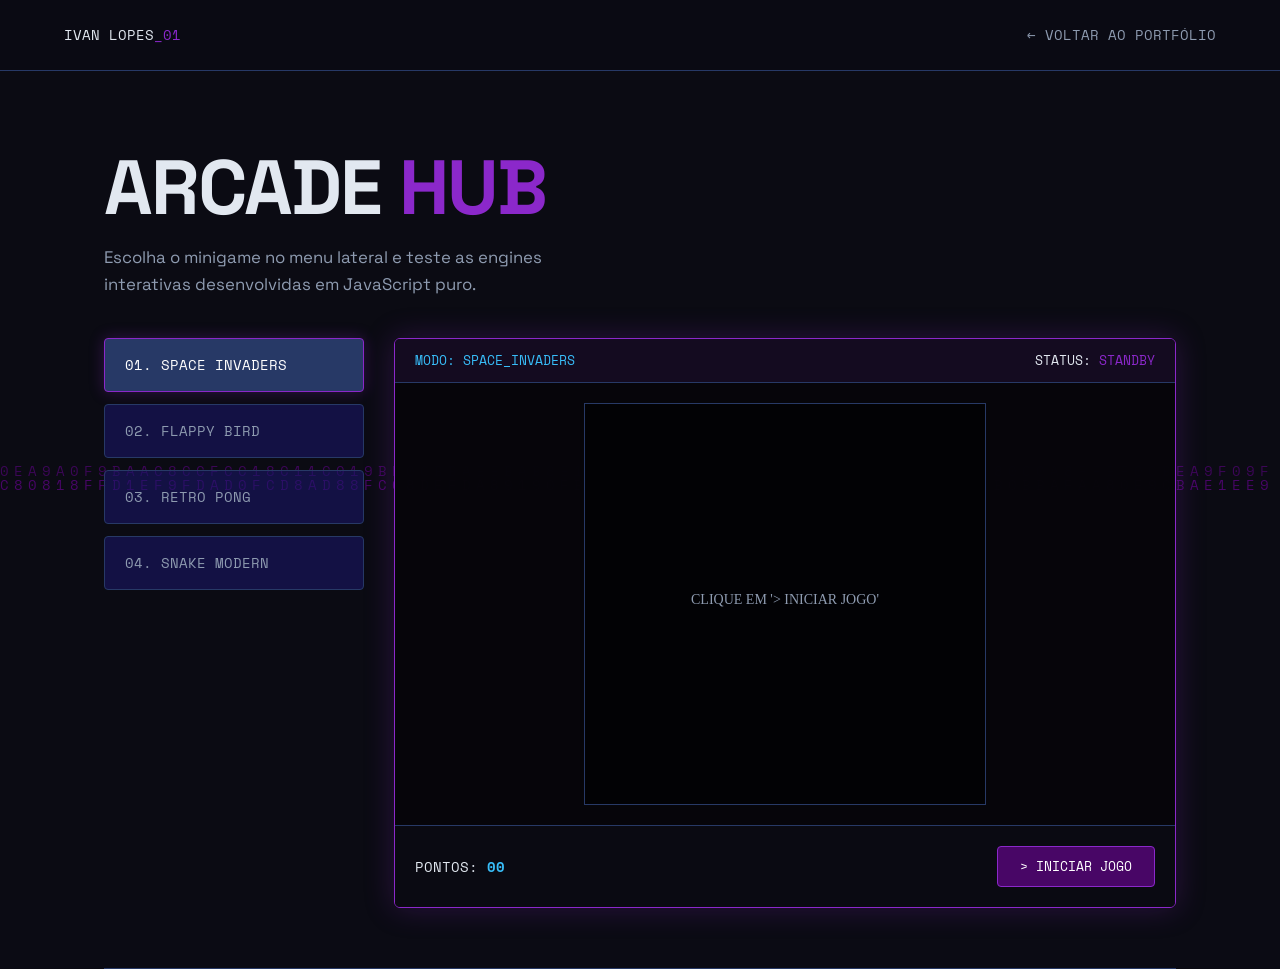
==== commit be083d7e: "Right Update" ====
--- a/minigames.html
+++ b/minigames.html
@@ -28,7 +28,7 @@
             font-size: 0.85rem;
             text-align: left;
             padding: 16px 20px;
-            background: var(--surface-color);
+            background: rgba(25, 23, 102, 0.6);
             border: 1px solid var(--line-color);
             color: var(--text-muted);
             cursor: pointer;
@@ -40,16 +40,16 @@
             border-color: var(--accent-violet);
             color: #FFF;
             background: var(--surface-hover);
-            box-shadow: 0 0 15px rgba(139, 40, 202, 0.2);
+            box-shadow: 0 0 15px rgba(139, 40, 202, 0.3);
         }
 
         .terminal-box {
             width: 100%;
-            background: #000;
+            background: rgba(0, 0, 0, 0.85);
             border: 1px solid var(--accent-violet);
             border-radius: 6px;
             overflow: hidden;
-            box-shadow: 0 0 30px rgba(139, 40, 202, 0.2);
+            box-shadow: 0 0 30px rgba(139, 40, 202, 0.25);
         }
 
         .terminal-header {
@@ -68,7 +68,7 @@
             justify-content: center;
             align-items: center;
             padding: 20px;
-            background: #07060c;
+            background: rgba(7, 6, 12, 0.9);
         }
 
         #gameCanvas {
@@ -78,7 +78,7 @@
 
         .terminal-controls {
             padding: 20px;
-            background: #0b0b14;
+            background: rgba(11, 11, 20, 0.95);
             border-top: 1px solid var(--line-color);
             display: flex;
             justify-content: space-between;
@@ -134,11 +134,10 @@
                 ARCADE <span class="purple-accent">HUB</span>
             </h1>
             <p class="bio-text">
-                Escolha o jogo no menu lateral e teste as engines interativas desenvolvidas em JavaScript puro.
+                Escolha o minigame no menu lateral e teste as engines interativas desenvolvidas em JavaScript puro.
             </p>
 
             <div class="arcade-layout">
-                <!-- MENU INTERATIVO DE JOGOS -->
                 <div class="game-selector">
                     <button class="game-btn active" onclick="switchGame('invaders', this)">01. SPACE INVADERS</button>
                     <button class="game-btn" onclick="switchGame('flappy', this)">02. FLAPPY BIRD</button>
@@ -146,7 +145,6 @@
                     <button class="game-btn" onclick="switchGame('snake', this)">04. SNAKE MODERN</button>
                 </div>
 
-                <!-- TERMINAL ONDE O JOGO RODA -->
                 <div class="terminal-box">
                     <div class="terminal-header">
                         <div id="gameTitle" style="color: var(--accent-cyan);">MODO: SPACE_INVADERS</div>
@@ -169,15 +167,19 @@
     </main>
 
     <script>
-        // --- CHUVA DIGITAL DE FUNDO ---
         const bgCanvas = document.getElementById('bgCanvas');
         const bgCtx = bgCanvas.getContext('2d');
-        bgCanvas.width = window.innerWidth;
-        bgCanvas.height = window.innerHeight;
+        function resizeBg() {
+            bgCanvas.width = window.innerWidth;
+            bgCanvas.height = window.innerHeight;
+        }
+        resizeBg();
+        window.addEventListener('resize', resizeBg);
+
         const chars = '0189ABCDEF';
         const drops = Array(Math.floor(bgCanvas.width / 14)).fill(1);
         setInterval(() => {
-            bgCtx.fillStyle = 'rgba(11, 11, 20, 0.15)';
+            bgCtx.fillStyle = 'rgba(11, 11, 20, 0.2)';
             bgCtx.fillRect(0, 0, bgCanvas.width, bgCanvas.height);
             bgCtx.fillStyle = '#480666';
             bgCtx.font = '14px "Space Mono"';
@@ -188,7 +190,6 @@
             });
         }, 40);
 
-        // --- SISTEMA DE ENGINE DE JOGOS ---
         const canvas = document.getElementById('gameCanvas');
         const ctx = canvas.getContext('2d');
         const scoreEl = document.getElementById('score');
@@ -259,7 +260,6 @@
             ctx.fillText(msg, canvas.width / 2, canvas.height / 2);
         }
 
-        // --- 1. SPACE INVADERS ---
         let playerX, bullets, aliens;
         function setupInvaders() {
             playerX = 180; bullets = []; aliens = [];
@@ -293,7 +293,6 @@
             if (aliens.every(a => !a.alive)) gameOver("MISSÃO CUMPRIDA!");
         }
 
-        // --- 2. FLAPPY BIRD ---
         let birdY, birdV, pipes;
         function setupFlappy() {
             birdY = 200; birdV = 0; pipes = [{ x: 400, top: 120, bottom: 120 }];
@@ -319,7 +318,6 @@
             });
         }
 
-        // --- 3. RETRO PONG ---
         let bx, by, bsx, bsy, py, aipy;
         function setupPong() {
             bx = 200; by = 200; bsx = 4; bsy = 3; py = 160; aipy = 160;
@@ -339,7 +337,6 @@
             ctx.fillRect(bx, by, 8, 8);
         }
 
-        // --- 4. SNAKE MODERN ---
         let snake, food, dx, dy, grid = 20;
         function setupSnake() {
             snake = [{ x: 200, y: 200 }]; food = { x: 100, y: 100 }; dx = grid; dy = 0;
@@ -362,7 +359,6 @@
             });
         }
 
-        // CONTROLES DE TECLADO
         document.addEventListener('keydown', e => {
             if (!active) return;
             if (currentGame === 'invaders') {
--- a/style.css
+++ b/style.css
@@ -6,13 +6,12 @@
 }
 
 :root {
-    /* Paleta extraída do print (Harmonia Análoga) */
-    --bg-color: #0b0b14;            /* Fundo escuro noturno */
-    --surface-color: #191766;       /* Azul marinho profundo */
-    --surface-hover: #273966;       /* Azul médio petróleo */
-    --accent-purple: #480666;      /* Roxo vibrante */
-    --accent-violet: #8b28ca;      /* Violeta neon para destaques */
-    --accent-cyan: #38bdf8;        /* Ciano para contraste limpo */
+    --bg-color: #0b0b14;
+    --surface-color: #191766;
+    --surface-hover: #273966;
+    --accent-purple: #480666;
+    --accent-violet: #8b28ca;
+    --accent-cyan: #38bdf8;
     --text-color: #e2e8f0;
     --text-muted: #8e9bb0;
     --line-color: #273966;
@@ -31,17 +30,17 @@
 body {
     overflow-x: hidden;
     position: relative;
-}
-
-/* CANVAS DE DADOS NO FUNDO */
+    min-height: 100vh;
+}
+
+/* CANVAS DE FUNDO FIXO */
 #bgCanvas {
     position: fixed;
     top: 0;
     left: 0;
     width: 100vw;
     height: 100vh;
-    z-index: -1;
-    opacity: 0.18;
+    z-index: -999;
     pointer-events: none;
 }
 
@@ -51,7 +50,7 @@
     justify-content: space-between;
     align-items: center;
     padding: 25px 5vw;
-    background: rgba(11, 11, 20, 0.85);
+    background: rgba(11, 11, 20, 0.9);
     backdrop-filter: blur(10px);
     border-bottom: 1px solid var(--line-color);
     position: sticky;
@@ -85,6 +84,8 @@
     max-width: 1200px;
     margin: 0 auto;
     padding: 0 5vw;
+    position: relative;
+    z-index: 2;
 }
 
 /* HERO EDITORIAL */
@@ -148,7 +149,7 @@
     margin-top: 20px;
 }
 
-/* ESTRUTURA EDITORIAL / SEÇÕES */
+/* SEÇÕES EDITORIAIS */
 .editorial-section {
     display: grid;
     grid-template-columns: 180px 1fr;
@@ -243,7 +244,7 @@
     text-decoration: none;
     padding: 10px 18px;
     border: 1px solid var(--line-color);
-    background: var(--bg-color);
+    background: rgba(11, 11, 20, 0.8);
     transition: all 0.3s;
 }
 
